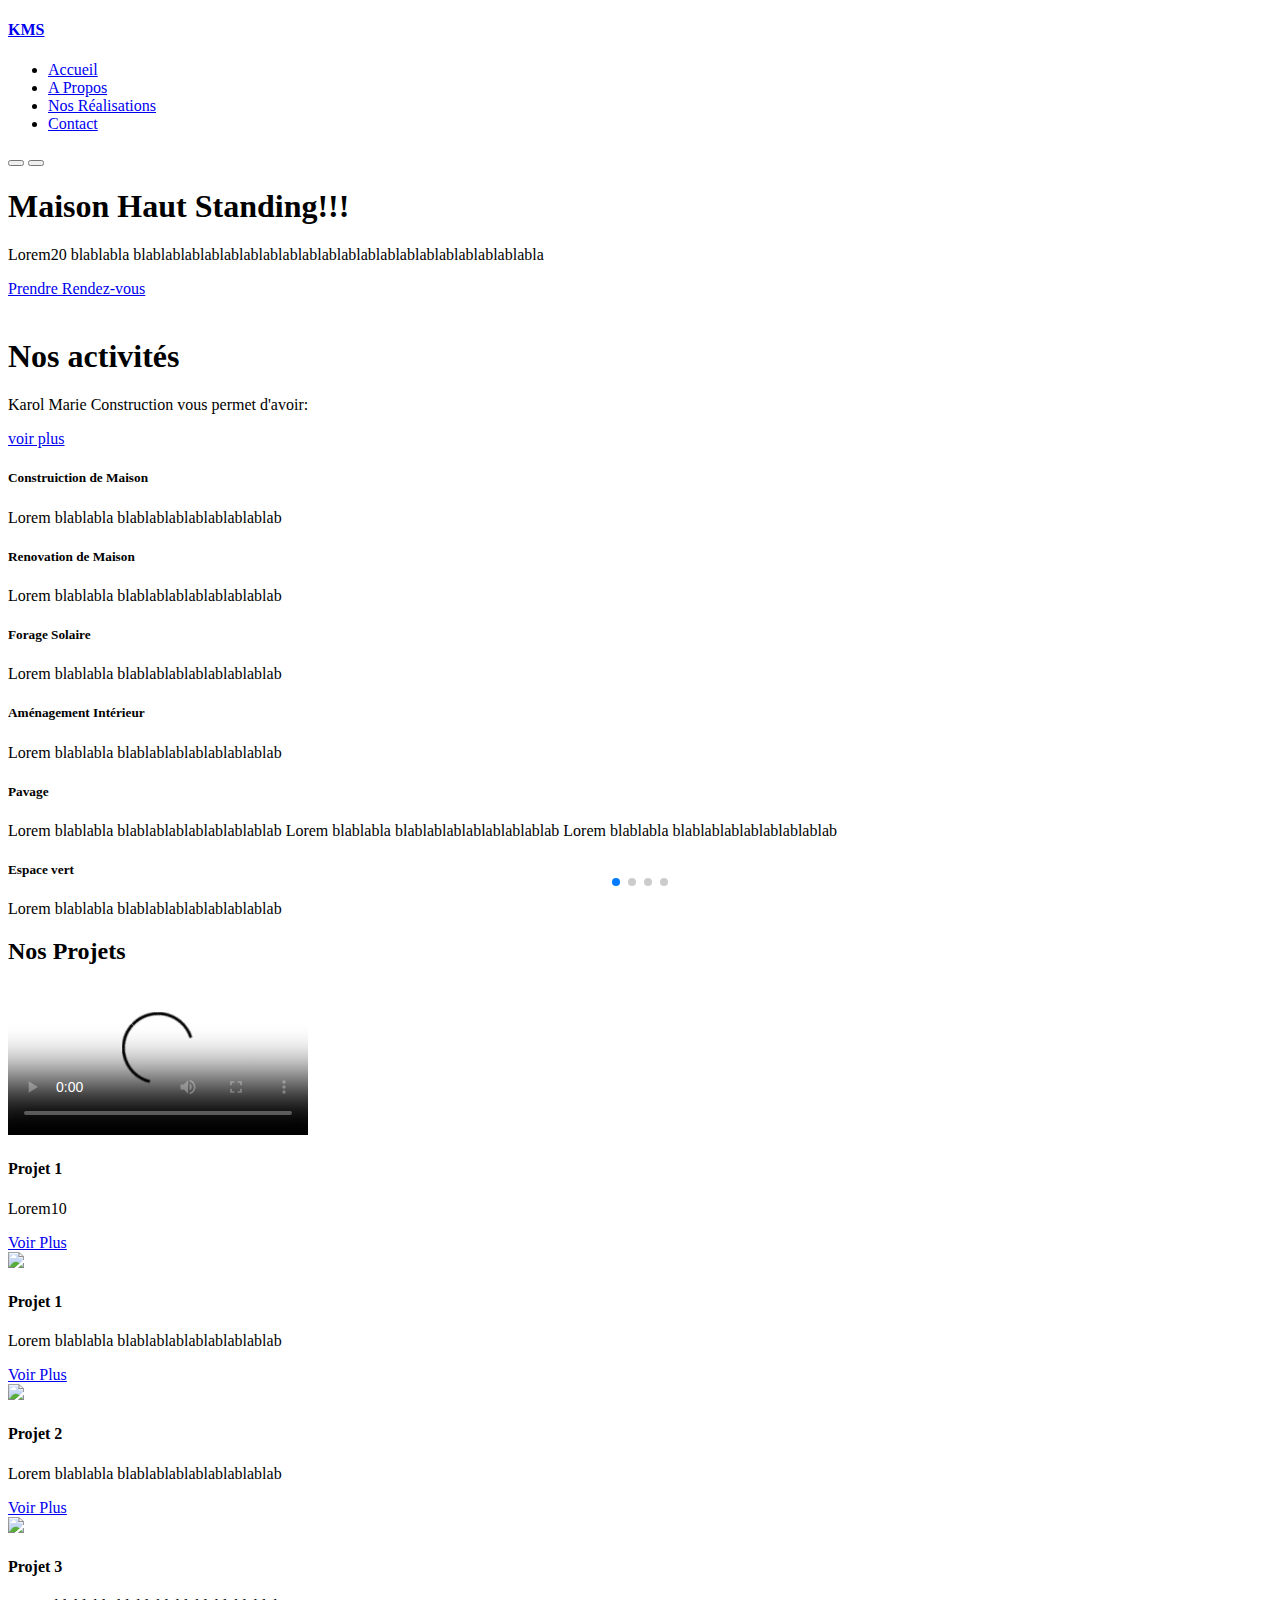
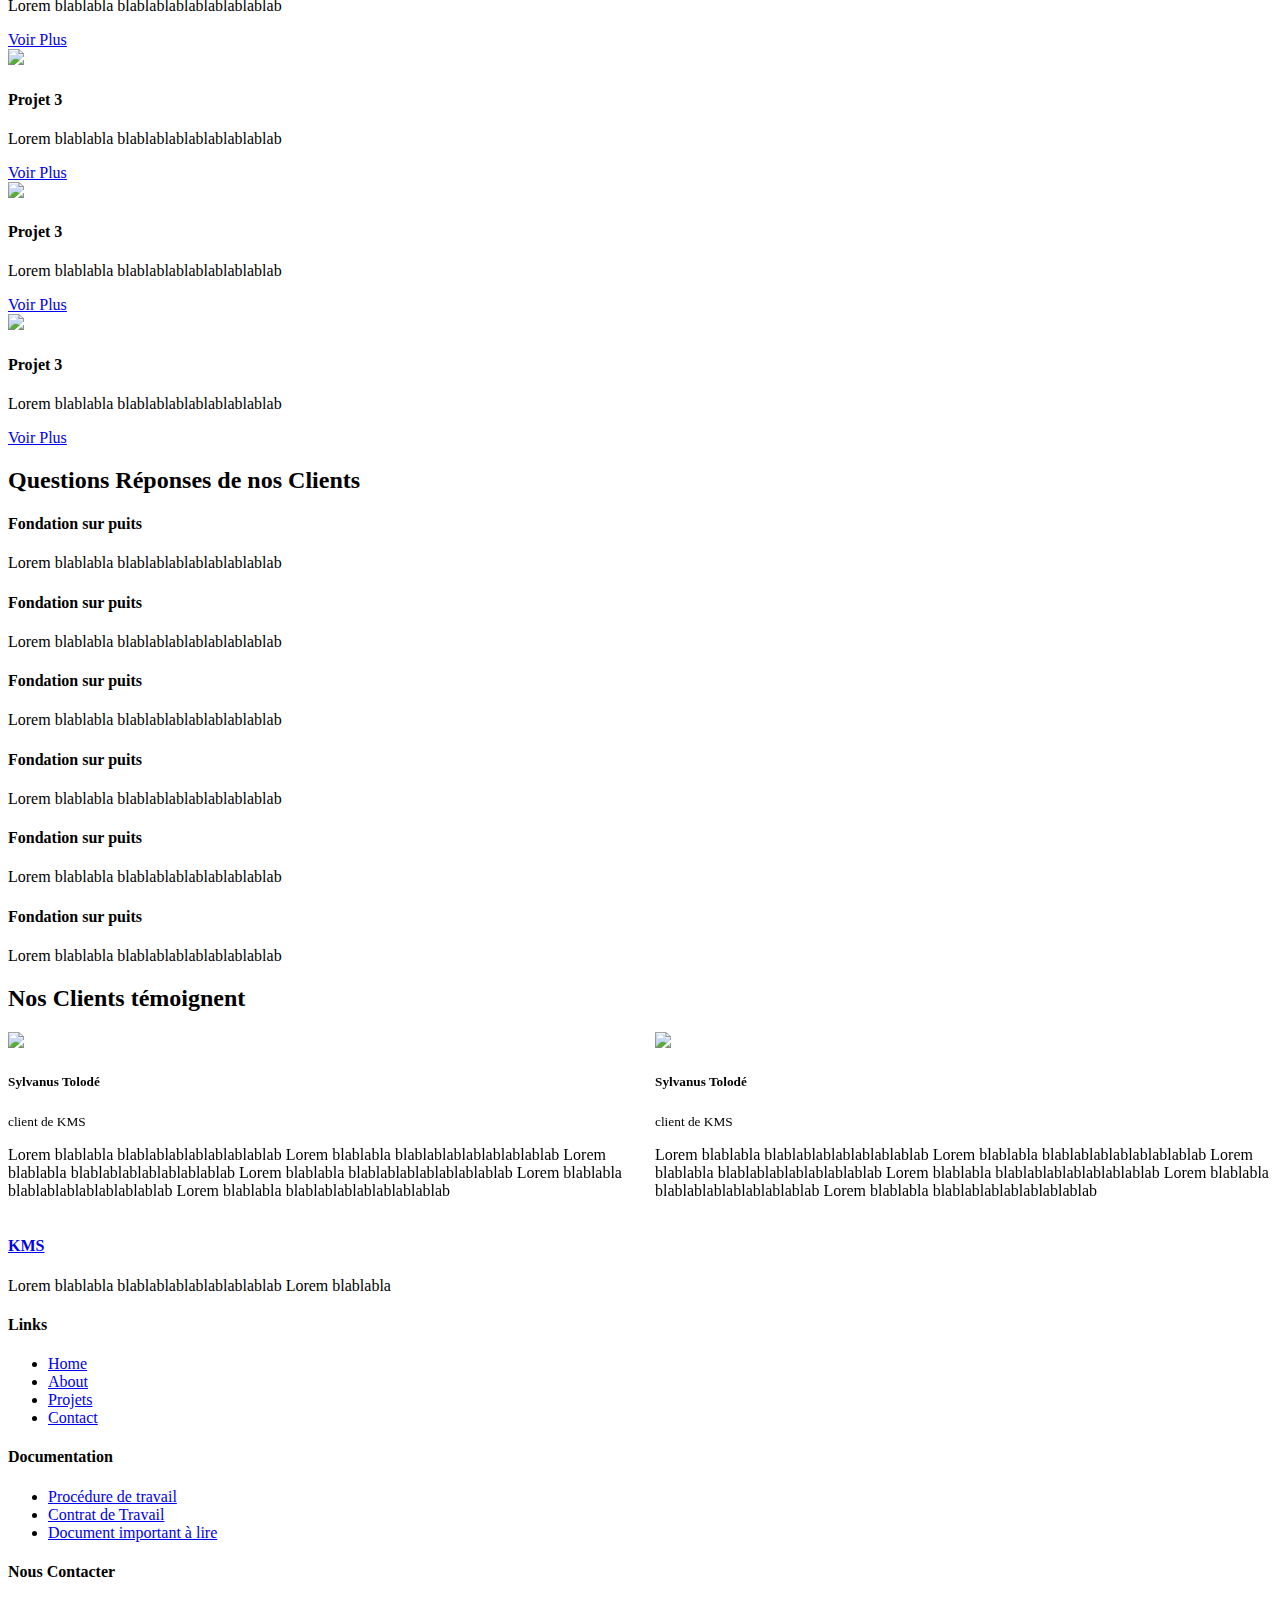
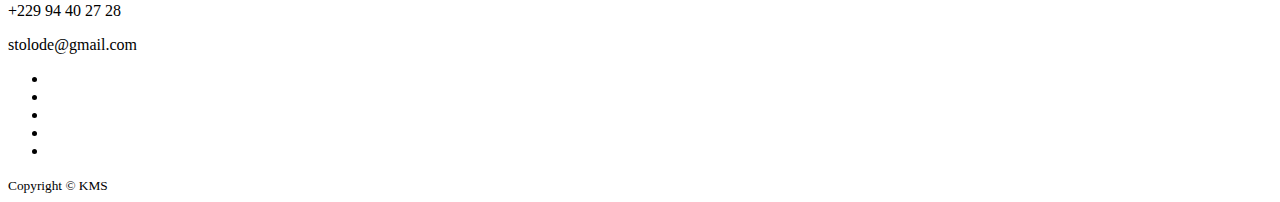
==== index.html @ 3892b4b2 "test" ====
<!DOCTYPE html>
<html lang="en">

<head>
    <meta charset="UTF-8">
    <meta name="viewport" content="width=device-width, initial-scale=1.0">
    <meta http-equiv="X-UA-Compatible" content="ie=edge">
    <title>Site d'apprentissage HTML CSS</title>
    <!-- pour les ions-->
    <link rel="stylesheet" href="https://unicons.iconscout.com/
release/v2.1.6/css/unicons.css">


    <!-- pour les fonts-->
    <link rel="preconnect" href="https://fonts.googleapis.com">
    <link rel="preconnect" href="https://fonts.gstatic.com" crossorigin>
    <link href="https://fonts.googleapis.com/css2?family=Montserrat:wght@300;400;500;600;900&display=swap" rel="stylesheet">

    <!-- pour swiper js-->

    <link rel="stylesheet" href="https://unpkg.com/swiper@8/swiper-bundle.min.css" />

    <link rel="stylesheet" href="./css/style.css">
</head>

<body>
    <nav>
        <div class="container nav__container">
            <a href="index.html">
                <h4>KMS</h4>
            </a>
            <ul class="nav__menu">
                <li>
                    <a href="index.html">
                        <i class="uil uil-home"></i>Accueil</a>
                </li>
                <li>
                    <a href="about.html">
                        <i class="uil uil-cloud-info"></i>A Propos</a>
                </li>
                <li>
                    <a href="cours.html">
                        <i class="uil uil-file-check"></i>Nos Réalisations</a>
                </li>
                <li>
                    <a href="contact.html">
                        <i class="uil uil-house-user"></i>Contact</a>
                </li>


            </ul>

            <button id="open-menu-btn">
                <i class="uil uil-bars"></i>
            </button>
            <button id="close-menu-btn">
                <i class="uil uil-times"></i>
            </button>

        </div>
    </nav>
    <!-- BEGIN HEADER -->

    <header>
        <div class="container header__container">
            <div class="header__left">

                <h1> Maison Haut Standing!!!</h1>
                <p>Lorem20 blablabla blablablablablablablablablablablablablablablablablablablablabla </p>
                <a href="cours.html" class="btn btn-primary">Prendre Rendez-vous</a>
            </div>

            <div class="header__right">
                <!-- <div class="header__right-image">
                    <img src="./image/1.jpg" </div>

                </div> -->

                <div class="about__me">
                    <div class="about__me-image">
                        <img src="./image/5.jpg" alt="" />
                    </div>
                </div>



            </div>
    </header>
    <!-- END HEADER -->

    <!-- Begin Catégorie  -->

    <section class="categories">
        <div class="container categories__container">
            <div class="categories__left">
                <h1> Nos activités</h1>
                <p>Karol Marie Construction vous permet d'avoir: </p>
                <a href="#" class="btn">voir plus</a>

            </div>

            <div class="categories__right">
                <article class="category">
                    <span class="category__icon">
                        <i class="uil uil-0-plus"></i>
                    </span>
                    <h5>Construiction de Maison</h5>
                    <p>Lorem blablabla blablablablablablablablab </p>

                </article>

                <article class="category">
                    <span class="category__icon">
                        <i class="uil uil-presentation"></i>
                    </span>
                    <h5>Renovation de Maison</h5>
                    <p>Lorem blablabla blablablablablablablablab </p>

                </article>

                <article class="category">
                    <span class="category__icon">
                        <i class="uil uil-3-plus"></i>
                    </span>
                    <h5>Forage Solaire</h5>
                    <p>Lorem blablabla blablablablablablablablab </p>

                </article>
                <article class="category">
                    <span class="category__icon">
                        <i class="uil uil-visual-studio"></i>
                    </span>
                    <h5>Aménagement Intérieur</h5>
                    <p>Lorem blablabla blablablablablablablablab </p>

                </article>

                <article class="category">
                    <span class="category__icon">
                        <i class="uil uil-android"></i>
                    </span>
                    <h5>Pavage </h5>
                    <p>Lorem blablabla blablablablablablablablab Lorem blablabla blablablablablablablablab Lorem blablabla blablablablablablablablab
                    </p>

                </article>

                <article class="category">
                    <span class="category__icon">
                        <i class="uil uil-6-plus"></i>
                    </span>
                    <h5>Espace vert</h5>
                    <p>Lorem blablabla blablablablablablablablab </p>

                </article>


            </div>
        </div>
    </section>

    <!-- END Catégorie -->

    <!-- BEGIN  COURS -->
    <section class="cours">
        <h2>
            Nos Projets
        </h2>
        <div class="container cours__container">
            <arttile class="cour">
                <video controls="controls" poster="./image/3.jpg">
                    <source src="./video/123.mp4"> il a un souci
                </video>
                <div class="cour__info">
                    <h4> Projet 1</h4>
                    <p>Lorem10
                    </p>
                    <a href="cours.html" class="btn btn-primary">Voir Plus</a>
                </div>
            </arttile>

            <arttile class="cour">
                <div class="cour__image">
                    <img src="./image/1.jpg">


                </div>
                <div class="cour__info">
                    <h4> Projet 1</h4>
                    <p>Lorem blablabla blablablablablablablablab </p>
                    <a href="cours.html" class="btn btn-primary">Voir Plus</a>
                </div>

            </arttile>
            <arttile class="cour">
                <div class="cour__image">
                    <img src="./image/2.jpg">
                </div>
                <div class="cour__info">
                    <h4> Projet 2</h4>
                    <p>Lorem blablabla blablablablablablablablab </p>
                    <a href="cours.html" class="btn btn-primary">Voir Plus</a>
                </div>

            </arttile>
            <arttile class="cour">
                <div class="cour__image">
                    <img src="./image/3.jpg">
                </div>
                <div class="cour__info">
                    <h4> Projet 3</h4>
                    <p>Lorem blablabla blablablablablablablablab </p>
                    <a href="cours.html" class="btn btn-primary">Voir Plus</a>
                </div>

            </arttile>

            <arttile class="cour">
                <div class="cour__image">
                    <img src="./image/4.jpg">
                </div>
                <div class="cour__info">
                    <h4> Projet 3</h4>
                    <p>Lorem blablabla blablablablablablablablab </p>
                    <a href="cours.html" class="btn btn-primary">Voir Plus</a>
                </div>

            </arttile>
            <arttile class="cour">
                <div class="cour__image">
                    <img src="./image/5.jpg">
                </div>
                <div class="cour__info">
                    <h4> Projet 3</h4>
                    <p>Lorem blablabla blablablablablablablablab </p>
                    <a href="cours.html" class="btn btn-primary">Voir Plus</a>
                </div>

            </arttile>

            <arttile class="cour">
                <div class="cour__image">
                    <img src="./image/p3.jpg">
                </div>
                <div class="cour__info">
                    <h4> Projet 3</h4>
                    <p>Lorem blablabla blablablablablablablablab </p>
                    <a href="cours.html" class="btn btn-primary">Voir Plus</a>
                </div>

            </arttile>

        </div>

    </section>

    <!-- Begin  Commenaire de clients satisfait -->
    <section class="commentaires">
        <h2>
            Questions Réponses de nos Clients
        </h2>
        <div class="container commentaires__container">
            <article class="commentaire">
                <div class="commentaire__icon">
                    <i class="uil uil-plus"></i>
                </div>
                <div class="question__answer">
                    <h4> Fondation sur puits</h4>
                    <p>Lorem blablabla blablablablablablablablab </p>

                </div>
            </article>

            <article class="commentaire">
                <div class="commentaire__icon">
                    <i class="uil uil-plus"></i>
                </div>
                <div class="question__answer">
                    <h4> Fondation sur puits</h4>
                    <p>Lorem blablabla blablablablablablablablab </p>

                </div>
            </article>

            <article class="commentaire">
                <div class="commentaire__icon">
                    <i class="uil uil-plus"></i>
                </div>
                <div class="question__answer">
                    <h4> Fondation sur puits</h4>
                    <p>Lorem blablabla blablablablablablablablab </p>

                </div>
            </article>

            <article class="commentaire">
                <div class="commentaire__icon">
                    <i class="uil uil-plus"></i>
                </div>
                <div class="question__answer">
                    <h4> Fondation sur puits</h4>
                    <p>Lorem blablabla blablablablablablablablab </p>

                </div>
            </article>

            <article class="commentaire">
                <div class="commentaire__icon">
                    <i class="uil uil-plus"></i>
                </div>
                <div class="question__answer">
                    <h4> Fondation sur puits</h4>
                    <p>Lorem blablabla blablablablablablablablab </p>

                </div>
            </article>

            <article class="commentaire">
                <div class="commentaire__icon">
                    <i class="uil uil-plus"></i>
                </div>
                <div class="question__answer">
                    <h4> Fondation sur puits</h4>
                    <p>Lorem blablabla blablablablablablablablab </p>

                </div>
            </article>

        </div>
    </section>

    <!-- End  Commenaire de clients satisfait -->

    <!-- Begin  Nos clients témoignent -->
    <section class="container temoignages__container  mySwiper">
        <h2>Nos Clients témoignent</h2>
        <div class="swiper-wrapper">

            <article class="temoignage swiper-slide">
                <div class="avatar">
                    <img src="./image/4.jpg">
                </div>

                <div class="temoignage__info">
                    <h5>Sylvanus Tolodé</h5>
                    <small>client de KMS</small>

                </div>

                <div class="temoignage__body">
                    <p>Lorem blablabla blablablablablablablablab Lorem blablabla blablablablablablablablab Lorem blablabla blablablablablablablablab
                        Lorem blablabla blablablablablablablablab Lorem blablabla blablablablablablablablab Lorem blablabla
                        blablablablablablablablab
                    </p>

                </div>
            </article>



            <article class="temoignage swiper-slide">
                <div class="avatar">
                    <img src="./image/4.jpg">
                </div>

                <div class="temoignage__info">
                    <h5>Sylvanus Tolodé</h5>
                    <small>client de KMS</small>

                </div>

                <div class="temoignage__body">
                    <p>Lorem blablabla blablablablablablablablab Lorem blablabla blablablablablablablablab Lorem blablabla blablablablablablablablab
                        Lorem blablabla blablablablablablablablab Lorem blablabla blablablablablablablablab Lorem blablabla
                        blablablablablablablablab
                    </p>

                </div>
            </article>


            <article class="temoignage swiper-slide">
                <div class="avatar">
                    <img src="./image/4.jpg">
                </div>

                <div class="temoignage__info">
                    <h5>Sylvanus Tolodé</h5>
                    <small>client de KMS</small>

                </div>

                <div class="temoignage__body">
                    <p>Lorem blablabla blablablablablablablablab Lorem blablabla blablablablablablablablab Lorem blablabla blablablablablablablablab
                        Lorem blablabla blablablablablablablablab Lorem blablabla blablablablablablablablab Lorem blablabla
                        blablablablablablablablab
                    </p>

                </div>
            </article>


            <article class="temoignage swiper-slide">
                <div class="avatar">
                    <img src="./image/4.jpg">
                </div>

                <div class="temoignage__info">
                    <h5>Sylvanus Tolodé</h5>
                    <small>client de KMS</small>

                </div>

                <div class="temoignage__body">
                    <p>Lorem blablabla blablablablablablablablab Lorem blablabla blablablablablablablablab Lorem blablabla blablablablablablablablab
                        Lorem blablabla blablablablablablablablab Lorem blablabla blablablablablablablablab Lorem blablabla
                        blablablablablablablablab
                    </p>

                </div>
            </article>


            <article class="temoignage swiper-slide">
                <div class="avatar">
                    <img src="./image/4.jpg">
                </div>

                <div class="temoignage__info">
                    <h5>Sylvanus Tolodé</h5>
                    <small>client de KMS</small>

                </div>

                <div class="temoignage__body">
                    <p>Lorem blablabla blablablablablablablablab Lorem blablabla blablablablablablablablab Lorem blablabla blablablablablablablablab
                        Lorem blablabla blablablablablablablablab Lorem blablabla blablablablablablablablab Lorem blablabla
                        blablablablablablablablab
                    </p>

                </div>
            </article>

        </div>
        <div class="swiper-pagination"></div>
    </section>


    <footer>

        <div class="container footer__container">
            <div class="footer__1">
                <a href="index.html" class="footer__logo">
                    <h4>KMS</h4>
                </a>
                <p>Lorem blablabla blablablablablablablablab Lorem blablabla
                </p>
            </div>

            <div class="footer__2">
                <h4>Links</h4>
                <ul class="permalinks">
                    <li>
                        <a href="index.html">Home</a>
                    </li>
                    <li>
                        <a href="index.html">About</a>
                    </li>
                    <li>
                        <a href="index.html">Projets</a>
                    </li>
                    <li>
                        <a href="index.html">Contact</a>
                    </li>

                </ul>
            </div>

            <div class="footer__3">
                <h4>Documentation</h4>
                <ul class="privacy">
                    <li>
                        <a href="#">Procédure de travail</a>
                    </li>
                    <li>
                        <a href="#">Contrat de Travail</a>
                    </li>
                    <li>
                        <a href="#">Document important à lire</a>
                    </li>


                </ul>
            </div>

            <div class="footer__4">
                <h4>Nous Contacter</h4>
                <p>+229 94 40 27 28</p>
                <p>stolode@gmail.com</p>

                <ul class="footer__socials">
                    <li>
                        <a href="#">
                            <i class="uil uil-facebook-f"></i>
                        </a>
                    </li>
                    <li>
                        <a href="#">
                            <i class="uil uil-instagram"></i>
                        </a>
                    </li>
                    <li>
                        <a href="#">
                            <i class="uil uil-twitter-alt"></i>
                        </a>
                    </li>

                    
                    <li>
                            <a href="https://api.whatsapp.com/send?phone=94402728" target="_blank">

                                <i class="uil uil-whatsapp"></i>
                            </a>
                    </li>
                    <li>
                        <a href="#">
                            <i class="uil uil-linkedin-alt"></i>
                        </a>
                    </li>


                </ul>

            </div>

            <div class="footer__copyright">
                <small>Copyright &copy; KMS</small>
            </div>

        </div>
    </footer>


    <script src="./main.js"></script>

    <!-- Swiper JS -->
    <script src="https://unpkg.com/swiper/swiper-bundle.min.js"></script>

    <!-- Initialize Swiper -->
    <script>
        var swiper = new Swiper(".mySwiper", {
            slidesPerView: 3,
            spaceBetween: 30,
            pagination: {
                el: ".swiper-pagination",
                clickable: true,
            },
            breakpoints: {
                600: {
                    slidesPerView: 2
                }
            }
        });
    </script>


</body>

</html>
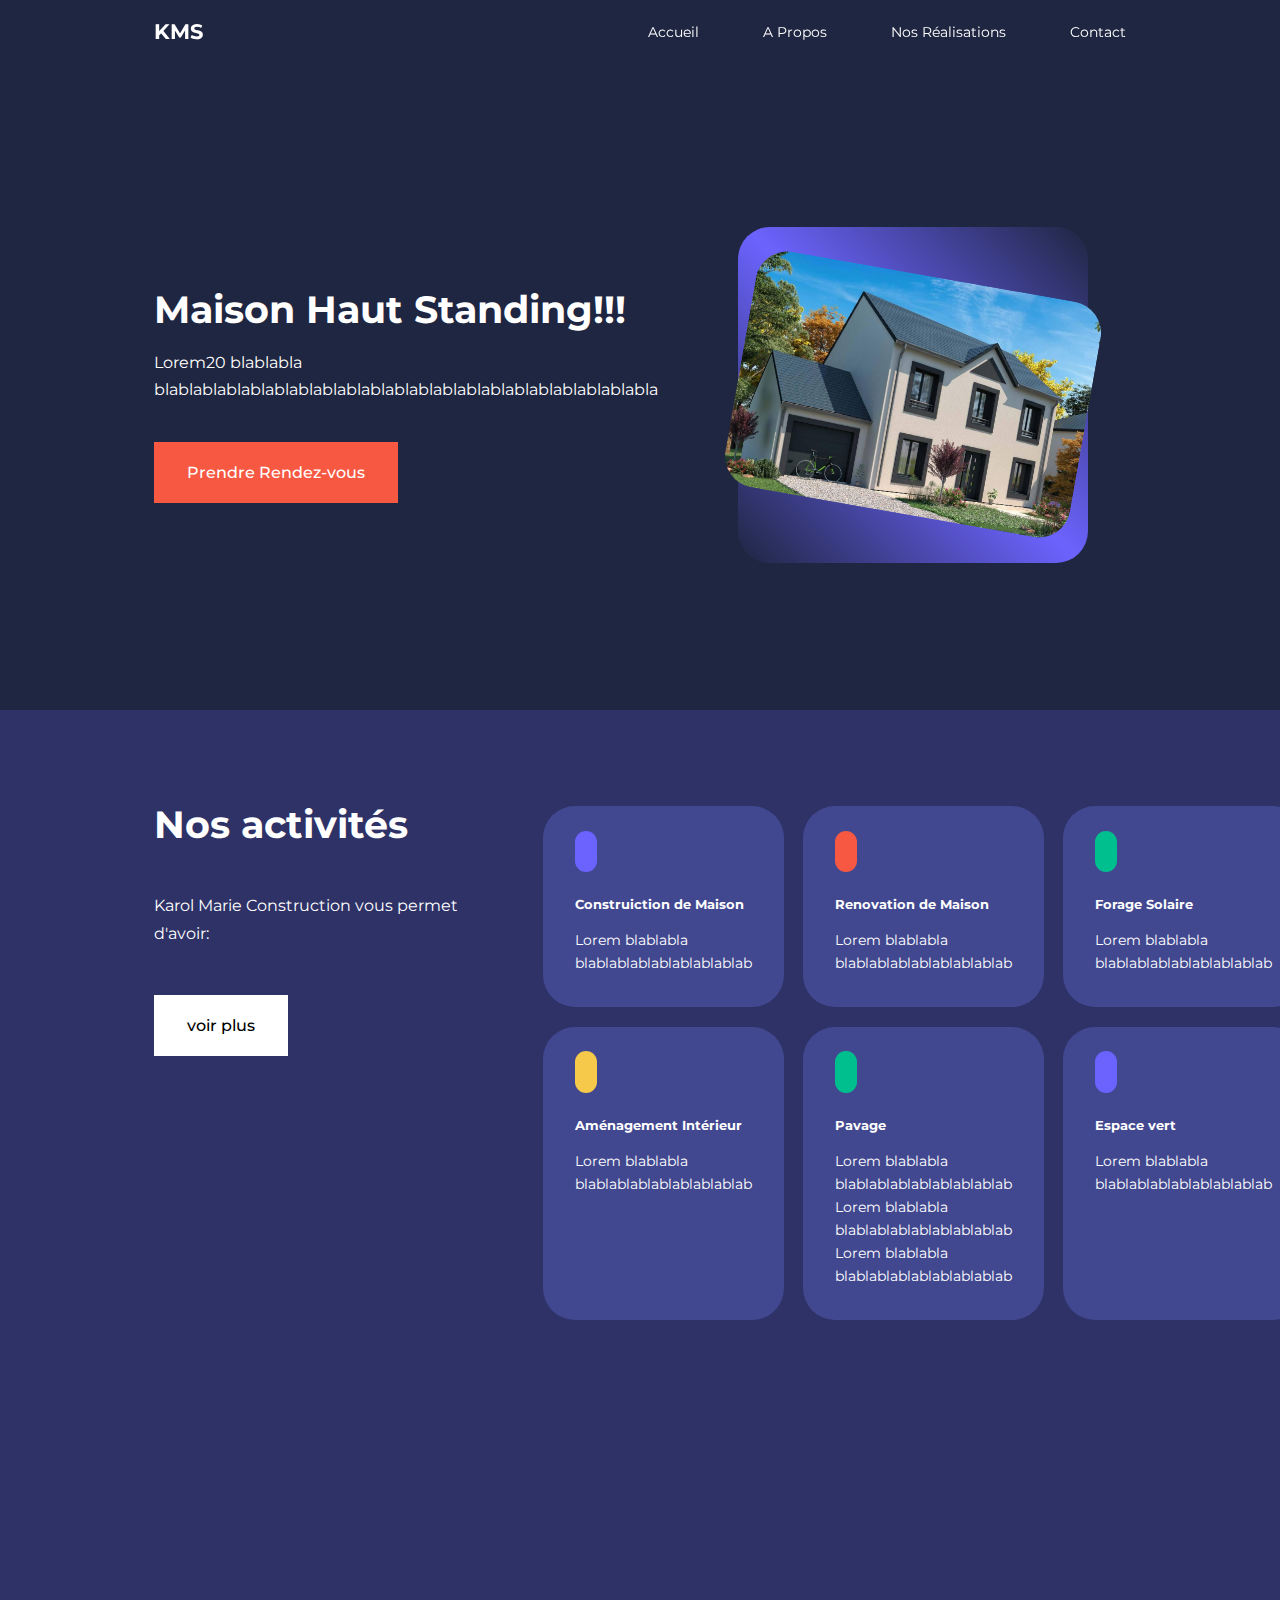
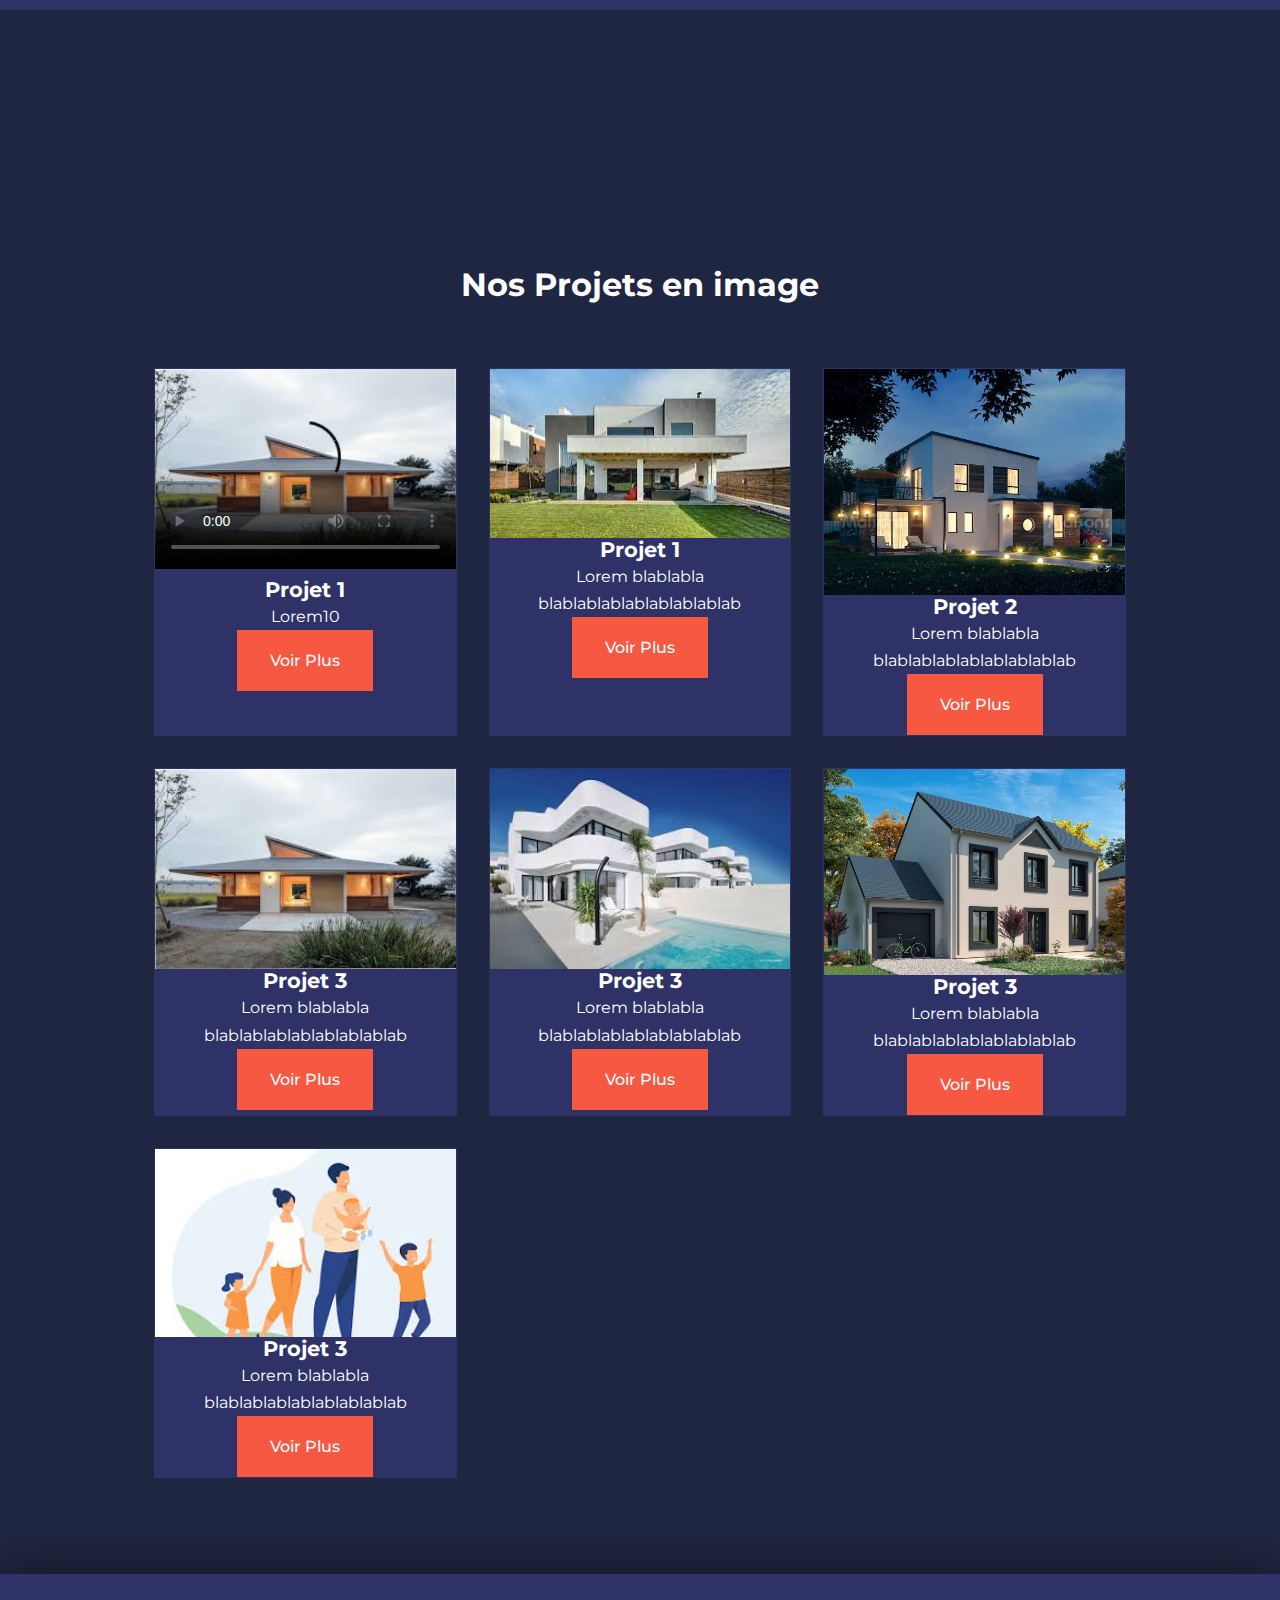
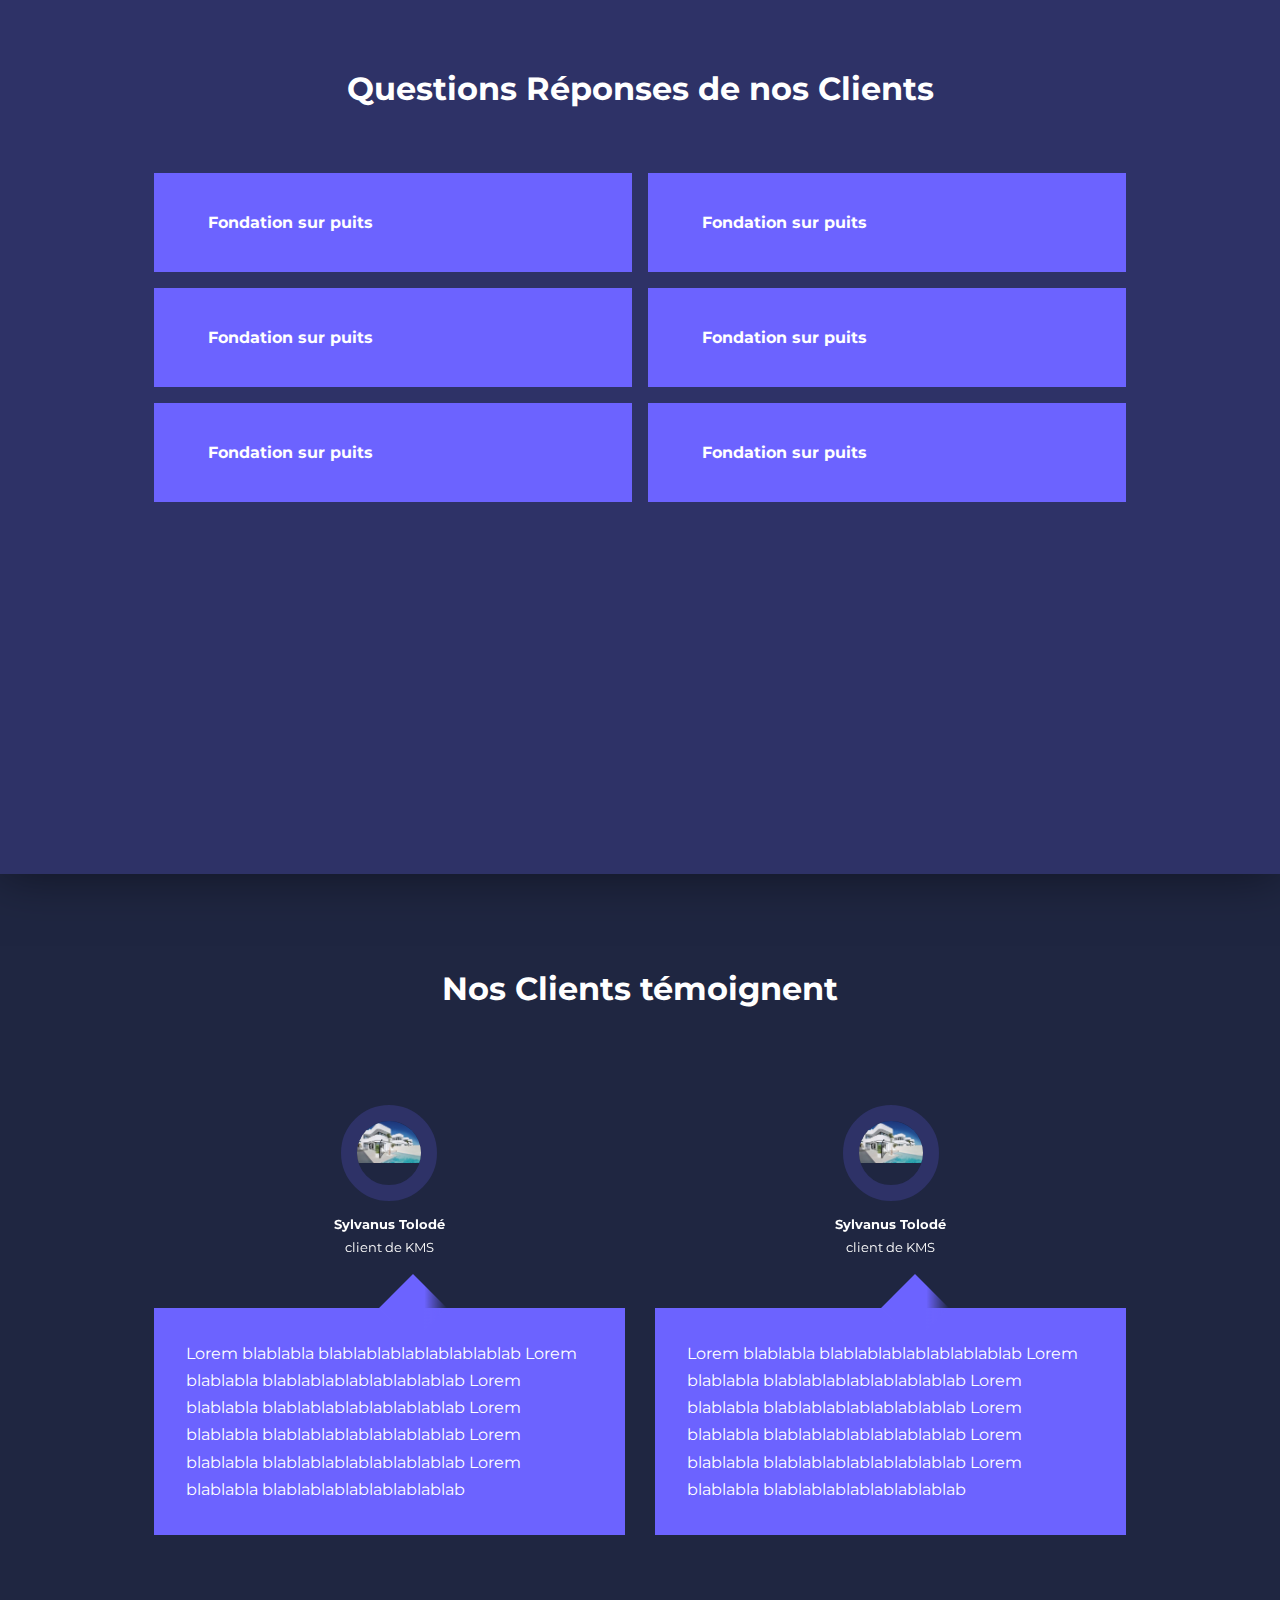
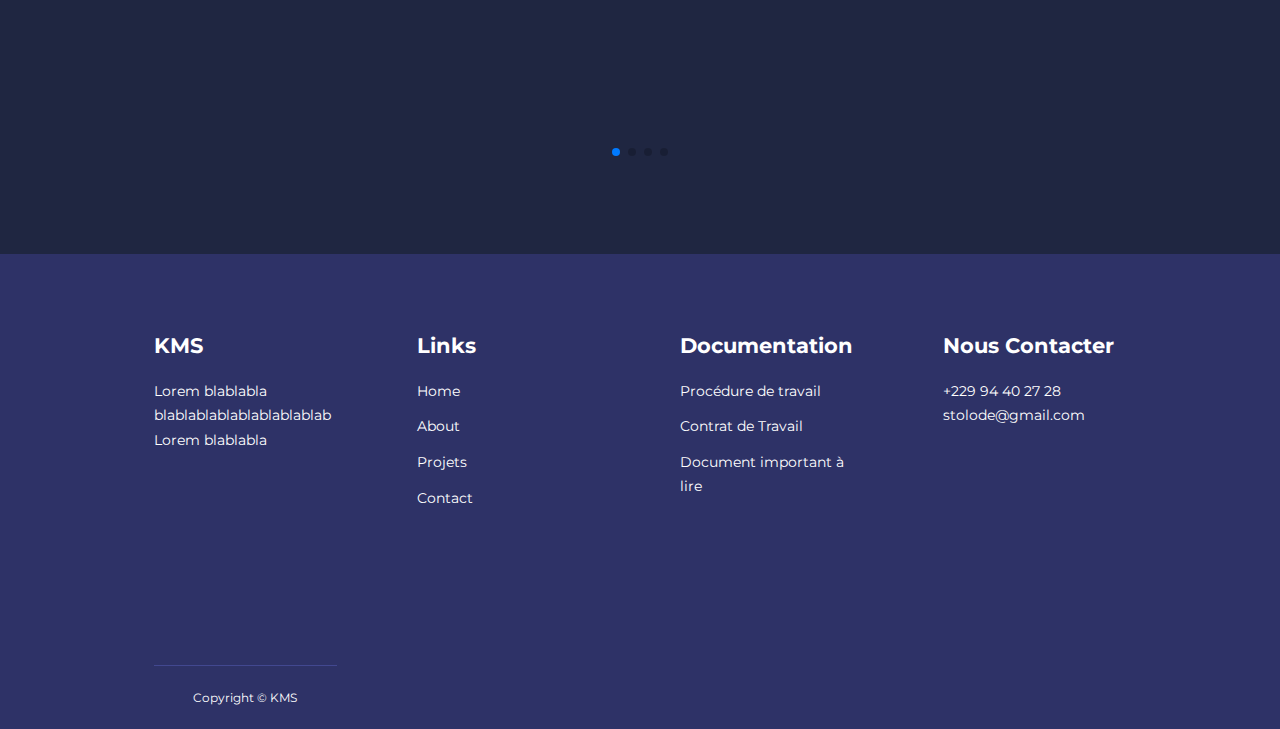
==== commit f9d96046: "Add files via upload" ====
--- a/index.html
+++ b/index.html
@@ -19,6 +19,11 @@
     <!-- pour swiper js-->
 
     <link rel="stylesheet" href="https://unpkg.com/swiper@8/swiper-bundle.min.css" />
+
+    
+    <!-- Boxicons Link -->
+    <link href='https://unpkg.com/boxicons@2.0.9/css/boxicons.min.css' rel='stylesheet'>
+
 
     <link rel="stylesheet" href="./css/style.css">
 </head>
@@ -161,19 +166,23 @@
 
     <!-- END Catégorie -->
 
+
+    
+
     <!-- BEGIN  COURS -->
     <section class="cours">
         <h2>
-            Nos Projets
+            Nos Projets en image
         </h2>
         <div class="container cours__container">
             <arttile class="cour">
-                <video controls="controls" poster="./image/3.jpg">
-                    <source src="./video/123.mp4"> il a un souci
+                <video width="100%" controls="controls" poster="./image/3.jpg">
+                    <source width="30%" src="./video/123.mp4"> il a un souci
                 </video>
                 <div class="cour__info">
                     <h4> Projet 1</h4>
-                    <p>Lorem10
+                    <p>
+                        Lorem10
                     </p>
                     <a href="cours.html" class="btn btn-primary">Voir Plus</a>
                 </div>
@@ -561,9 +570,36 @@
                 }
             }
         });
+
+
+        
     </script>
 
 
+<script>
+    const section = document.querySelector("section"),
+        mainVideo = document.querySelector(".main-video video"),
+        videos = document.querySelectorAll(".videos"),
+        close = document.querySelector(".close");
+
+    for (var i = 0; i < videos.length; i++) {
+        videos[i].addEventListener("click", (e) => {
+            const target = e.target;
+            section.classList.add("active");
+            target.classList.add("active");
+            let src = document.querySelector(".videos.active video").src;
+            mainVideo.src = src;
+
+            close.addEventListener("click", () => {
+                section.classList.remove("active");
+                target.classList.remove("active");
+                mainVideo.src = "";
+            });
+        });
+    };
+</script>
+
+
 </body>
 
 </html>--- a/css/style.css
+++ b/css/style.css
@@ -0,0 +1,861 @@
+section {
+    min-height: 100vh;
+    width: 100%;
+
+    align-items: center;
+    justify-content: center;
+    /*     background: #fff;
+ */
+    padding: 50px;
+    position: relative;
+    overflow: hidden;
+}
+
+section::before {
+    content: '';
+    position: absolute;
+    top: 0;
+    left: 0;
+    height: 100%;
+    width: 100%;
+    /*     background: rgba(0, 0, 0, 0.6);
+ */
+    opacity: 0;
+    transition: all 0.4s ease;
+}
+
+section.active::before {
+    opacity: 1;
+}
+
+.cadre {
+    max-width: 1080px;
+    
+    display: grid;
+    align-items: center;
+    justify-content: space-between;
+    margin: auto;
+
+    grid-template-columns: repeat(4, 1fr);
+    flex-wrap: wrap;
+    
+    
+    position: relative;
+
+
+    
+    width: 100%;
+    
+    
+    background: var(--color-bg1);
+    padding: 5px 10px;
+    
+    box-shadow: 0 5px 10px rgba(0, 0, 0, 0.5);
+
+
+}
+
+section.active {
+    visibility: hidden;
+}
+
+.main-video {
+    position: absolute;
+    top: 50%;
+    left: 50%;
+    transform: translate(-50%, -50%) scale(1);
+    width: 100%;
+    z-index: 999;
+    opacity: 0;
+    pointer-events: none;
+    visibility: visible;
+    transition: all 0.4s ease;
+}
+
+section.active .main-video {
+    transform: translate(-50%, -50%) scale(1);
+    opacity: 1;
+    pointer-events: auto;
+}
+
+.main-video video {
+    height: 100%;
+    width: 100%;
+    object-fit: cover;
+    outline: none;
+    box-shadow: 0 5px 10px rgba(0, 0, 0, 0.3);
+}
+
+.main-video .close {
+    position: absolute;
+    top: -10px;
+    right: -36px;
+    font-size: 35px;
+    color: blue;
+    cursor: pointer;
+    transition: all 0.3s ease;
+    z-index: 1000;
+    pointer-events: auto;
+    opacity: 0.6;
+}
+
+.main-video .close:hover {
+    opacity: 1;
+}
+
+.videos {
+    position: relative;
+    height: 200px;
+    width: calc(100% / 2 - 5px);
+    margin: 5px 0;
+    cursor: pointer;
+}
+
+.videos::before {
+    content: '';
+    position: absolute;
+    left: 0;
+    top: 0;
+    height: 100%;
+    width: 100%;
+    background: rgba(0, 0, 0, 0.3);
+    pointer-events: none;
+}
+
+.videos video {
+    width: 100%;
+    height: 100%;
+    object-fit: cover;
+    outline: none;
+    pointer-events: none;
+}
+
+.videos i {
+    position: absolute;
+    top: 50%;
+    left: 50%;
+    transform: translate(-50%, -50%);
+    font-size: 50px;
+    color: #fff;
+    pointer-events: none;
+}
+
+@media (max-width: 750px) {
+    .main-video {
+        position: fixed;
+        width: 83%;
+    }
+
+    .videos {
+        width: 100%;
+        height: 320px;
+    }
+}
+
+@media (max-width: 600px) {
+    .videos {
+        width: 100%;
+        height: 250px;
+    }
+}
+
+
+
+
+
+
+
+* {
+    margin: 0;
+    padding: 0;
+    border: 0;
+    outline: 0;
+    text-decoration: none;
+    list-style: none;
+    box-sizing: border-box;
+
+}
+
+:root {
+    --color-primary: #6c63ff;
+    --color-succes: #00bf8e;
+    --color-warring: #f7c94b;
+    --color-danger: #f75842;
+    --color-danger-variant: rgba(247, 88, 66, 0.4);
+    --color-white: #fff;
+    --color-light: rgba(255, 255, 255, 0.7);
+    --color-black: #000;
+    --color-bg: #1f2641;
+    --color-bg1: #2e3267;
+    --color-bg2: #424890;
+
+    --container-widh-lg: 76%;
+    --container-widh-md: 90%;
+    --container-widh-sm: 94%;
+
+    --transition: all 400ms ease;
+
+
+}
+
+body {
+    font-family: 'Montserrat', sans-serif;
+    line-height: 1.7;
+    color: var(--color-white);
+    background: var(--color-bg);
+
+}
+
+.container {
+    width: var(--container-widh-lg);
+    margin: 0 auto;
+
+
+
+}
+
+section {
+    padding: 6rem 0;
+}
+
+section h2 {
+    text-align: center;
+    margin-bottom: 4rem;
+}
+
+h1,
+h2,
+h3,
+h4,
+h5 {
+    line-height: 1.2;
+}
+
+h1 {
+    font-size: 2.4rem;
+}
+
+h2 {
+    font-size: 2rem;
+}
+
+h3 {
+    font-size: 1.6rem;
+}
+
+h4 {
+    font-size: 1.3rem;
+}
+
+a {
+    color: var(--color-white);
+}
+
+img {
+    width: 100%;
+    display: block;
+    object-fit: cover;
+}
+
+
+
+.btn {
+    display: inline-block;
+    background: var(--color-white);
+    color: var(--color-black);
+    padding: 1rem 2rem;
+    border: 1px solid transparent;
+    font-weight: 500;
+    transition: var(--color-white)
+}
+
+.btn:hover {
+    background: transparent;
+    color: var(--color-white);
+    border-color: var(--color-white);
+
+}
+
+.btn-primary {
+    background: var(--color-danger);
+    color: var(--color-white);
+}
+
+/* ===============================NAVBAR =======================*/
+
+nav {
+    background: transparent;
+    width: 100vw;
+    height: 4rem;
+    position: fixed;
+    top: 0;
+    z-index: 11;
+}
+
+.window-scroll {
+    background: var(--color-primary);
+    box-shadow: 0 1rem 2rem rgba(0, 0, 0, 0.2);
+}
+
+.nav__container {
+    height: 100%;
+    display: flex;
+    justify-content: space-between;
+    align-items: center;
+
+}
+
+nav button {
+    display: none;
+
+}
+
+.nav__menu {
+
+    display: flex;
+    align-items: center;
+
+    gap: 4rem;
+}
+
+.nav__menu a {
+    font-size: 0.9rem;
+    transition: var(--transition);
+}
+
+.nav__menu a:hover {
+    color: var(--color-bg2);
+    /*     text-decoration: underline;
+ */
+    border-top: 1px solid #fff
+}
+
+/* ===============================HEADER =======================*/
+header {
+    position: relative;
+    top: 5rem;
+    overflow: hidden;
+    height: 70vh;
+    margin-bottom: 5rem;
+}
+
+.header__container {
+    display: grid;
+    grid-template-columns: 1fr 1fr;
+    align-items: center;
+    gap: 5rem;
+    height: 100%;
+
+    /* display: grid;
+    grid-template-columns: 35% 50%;
+    gap: 15%; */
+
+}
+
+.header__left p {
+
+    margin: 1rem 0 2.4rem;
+}
+
+
+
+
+.about__me {
+    width: 90%;
+    height: 21rem;
+    aspect-ratio: 1/1;
+    border-radius: 2rem;
+    background: linear-gradient(45deg,
+            transparent,
+            var(--color-primary),
+            transparent);
+    display: grid;
+    place-items: center;
+}
+
+.about__me-image {
+    border-radius: 2rem;
+    overflow: hidden;
+    transform: rotate(10deg);
+    transition: var(--transition);
+}
+
+.about__me-image:hover {
+    transform: rotate(0);
+}
+
+/* ===============================CATEGORIE =======================*/
+.categories {
+    background: var(--color-bg1);
+    height: 29rem;
+}
+
+.categories h1 {
+    line-height: 1;
+    margin-bottom: 3rem;
+
+}
+
+.categories__container {
+    display: grid;
+    grid-template-columns: 40% 60%;
+}
+
+.categories__left {
+    margin-right: 4rem;
+
+}
+
+.categories__left p {
+    margin: 1rem 0 3rem;
+
+}
+
+
+.categories__right {
+    display: grid;
+    grid-template-columns: repeat(3, 1fr);
+    gap: 1.2rem;
+}
+
+.category {
+    background: var(--color-bg2);
+    padding: 2rem;
+    border-radius: 2rem;
+    transition: var(--transition);
+}
+
+.category:hover {
+    box-shadow: 0 3rem 3rem rgba(0, 0, 0, 0.3);
+    z-index: 1;
+}
+
+.category:nth-child(2) .category__icon {
+    background: var(--color-danger);
+
+}
+
+.category:nth-child(3) .category__icon {
+    background: var(--color-succes);
+
+}
+
+.category:nth-child(4) .category__icon {
+    background: var(--color-warring);
+
+}
+
+.category:nth-child(5) .category__icon {
+    background: var(--color-succes);
+
+}
+
+
+.category__icon {
+    background: var(--color-primary);
+    padding: 0.7rem;
+    border-radius: 0.9rem;
+
+}
+
+.category h5 {
+    margin: 2rem 0 1rem;
+}
+
+.category p {
+    font-size: 0.85rem;
+}
+
+/* ===============================NOS PROJETS =======================*/
+
+.cours {
+    margin-top: 10rem;
+}
+
+.cours__container {
+    display: grid;
+    grid-template-columns: repeat(3, 1fr);
+    gap: 2rem;
+}
+
+.cour {
+    background: var(--color-bg1);
+    text-align: center;
+    border: 1px solid transparent;
+}
+
+.cour:hover {
+    background: transparent;
+    border-color: var(--color-primary);
+}
+
+.cours__info {
+    padding: 2rem;
+}
+
+.cours__info p {
+    margin: 1.2rem 0 2rem;
+    font-size: 0.9rem;
+}
+
+/* ===============================Commentaires =======================*/
+.commentaires {
+    background: var(--color-bg1);
+    box-shadow: 0 0 3rem rgba(0, 0, 0, 0.5)
+}
+
+.commentaires__container {
+    display: grid;
+    grid-template-columns: 1fr 1fr;
+    gap: 1rem;
+}
+
+.commentaire {
+    padding: 2rem;
+    display: flex;
+    align-items: center;
+    gap: 1.4rem;
+    height: fit-content;
+    background: var(--color-primary);
+    cursor: pointer;
+}
+
+.commentaire h4 {
+
+    font-size: 1rem;
+    line-height: 2.2;
+}
+
+.commentaire__icon {
+    align-self: flex-start;
+    font-size: 1.2rem;
+}
+
+.commentaire p {
+
+    margin-top: 0.8rem;
+    display: none;
+}
+
+.commentaire.open p {
+    display: block;
+}
+
+/* ===============================Témoignages de nos Clients =======================*/
+.temoignages__container {
+    overflow-x: hidden;
+    position: relative;
+    margin-bottom: 5rem;
+}
+
+.temoignage {
+    padding-top: 2rem;
+}
+
+.avatar {
+    width: 6rem;
+    height: 6rem;
+    border-radius: 50%;
+    overflow: hidden;
+    margin: 00 auto 1rem;
+    border: 1rem solid var(--color-bg1);
+}
+
+.temoignage__info {
+    text-align: center;
+}
+
+.temoignage__body {
+    background: var(--color-primary);
+    padding: 2rem;
+    margin-top: 3rem;
+    position: relative;
+}
+
+.temoignage__body::before {
+    content: "";
+    display: block;
+    background: linear-gradient(-135deg,
+            transparent,
+            var(--color-primary),
+            var(--color-primary),
+            var(--color-primary));
+    width: 3rem;
+    height: 3rem;
+    position: absolute;
+    left: 50%;
+    top: -1.5rem;
+    transform: rotate(45deg);
+}
+
+/* ===========================  Bas =======================*/
+
+footer {
+    background: var(--color-bg1);
+    padding-top: 5rem;
+    font-size: 0.9rem;
+}
+
+.footer__container {
+    display: grid;
+    grid-template-columns: repeat(4, 1fr);
+    gap: 5rem;
+}
+
+.footer__container>div h4 {
+    margin-bottom: 1.2rem;
+}
+
+.footer__1 p {
+    margin: 0 0 2rem;
+}
+
+footer ul li {
+    margin-bottom: 0.7rem;
+}
+
+footer ul li a:hover {
+    text-decoration: underline;
+}
+
+.footer__copyright {
+    text-align: center;
+    margin-top: 4rem;
+    padding: 1.2rem 0;
+    border-top: 1px solid var(--color-bg2);
+
+}
+
+/* =====================Ecran tablette =======================*/
+@media screen and (max-width: 1024px) {
+
+    .container {
+        width: var(--container-widh-md);
+
+
+    }
+
+    h1 {
+        font-size: 2.2rem;
+    }
+
+
+    h2 {
+        font-size: 1.7rem;
+    }
+
+    h3 {
+        font-size: 1.4rem;
+    }
+
+    h4 {
+        font-size: 1.2rem;
+    }
+
+    /* NAVBAR */
+    nav button {
+        display: inline-block;
+        background: transparent;
+        font-size: 1.8rem;
+        color: var(--color-white);
+        cursor: pointer;
+
+    }
+
+
+
+    nav button#close-menu-btn {
+        display: none;
+    }
+
+    .nav__menu {
+        position: fixed;
+        top: 5rem;
+        right: 5%;
+        height: fit-content;
+        width: 18rem;
+        flex-direction: column;
+        gap: 0;
+        /* display: none; */
+    }
+
+    .nav__menu li {
+        width: 100%;
+        height: 5.8rem;
+        animation: animateNavItems 1s linear forwards;
+        transform-origin: top right;
+        opacity: 0;
+    }
+
+    .nav__menu li:nth-child(2) {
+        animation-delay: 2s;
+
+    }
+
+
+    .nav__menu li:nth-child(3) {
+        animation-delay: 3s;
+
+    }
+
+
+    .nav__menu li:nth-child(4) {
+        animation-delay: 4s;
+
+    }
+
+    @keyframes animateNavItems {
+        0% {
+            transform: rotateZ(-90deg) rotateX(90deg) scale(0.1);
+
+        }
+
+        100% {
+            transform: rotateZ(0) rotateX(0) scale(1);
+            opacity: 1;
+
+        }
+    }
+
+    .nav__menu li a {
+        background: var(--color-primary);
+        box-shadow: -4rem 6rem 10rem rgba(0, 0, 0, 0.6);
+        width: 100%;
+        height: 100%;
+        display: grid;
+        place-items: center;
+
+    }
+
+    .nav__menu li a:hover {
+        background: var(--color-bg2);
+        color: var(--color-white);
+    }
+
+    /* HEADER */
+
+    header {
+        height: 52vh;
+        margin-bottom: 4rem;
+    }
+
+    .header__container {
+        gap: 0;
+        padding-bottom: 3rem;
+    }
+
+    /* Catégorie */
+
+    .categories {
+        height: auto;
+    }
+
+    .categories__container {
+        grid-template-columns: 1fr;
+        gap: 3rem;
+    }
+
+    .categories__left {
+        margin-right: 0;
+    }
+
+    /* Projets */
+
+    .cours {
+        margin-top: 0;
+    }
+
+    .cours__container {
+        grid-template-columns: 1fr 1fr;
+    }
+
+
+    /* Commentaire */
+
+    .commentaires__container {
+        grid-template-columns: 1fr;
+    }
+
+    .commentaire {
+        padding: 1.5rem;
+    }
+
+    /* Footer */
+    .footer__container {
+        grid-template-columns: 1fr 1fr;
+
+    }
+
+}
+
+
+/* =====================Ecran téléphone =======================*/
+@media screen and (max-width: 600px) {
+
+    .container {
+        width: var(--container-widh-sm);
+    }
+
+    /* NAVBAR */
+    .nav__menu {
+        right: 3%;
+    }
+
+    /* Header */
+    header {
+        height: 100vh;
+    }
+
+    .header__container {
+        grid-template-columns: 1fr;
+        text-align: center;
+        margin-top: -2rem;
+    }
+
+    .header__left p {
+        margin-bottom: 1.3rem;
+    }
+
+    /* Catégorie */
+    .categories__right {
+        grid-template-columns: 1fr 1fr;
+        gap: 0.7rem;
+    }
+
+    .category {
+        padding: 1rem;
+        border-radius: 1rem;
+    }
+
+    .category__icon {
+        margin-top: 4px;
+        display: inline-block;
+    }
+
+    /* Cours */
+    .cours__container {
+        grid-template-columns: 1fr;
+    }
+
+    /* Commentaire */
+    .question__answer {
+        padding: 1.2rem;
+
+    }
+
+    /* Footer */
+    .footer__container {
+        grid-template-columns: 1fr;
+        text-align: center;
+        gap: 2rem;
+    }
+
+    .footer__1 p {
+        margin: 1rem auto;
+
+    }
+
+    .footer__socials {
+        justify-content: center;
+    }
+}